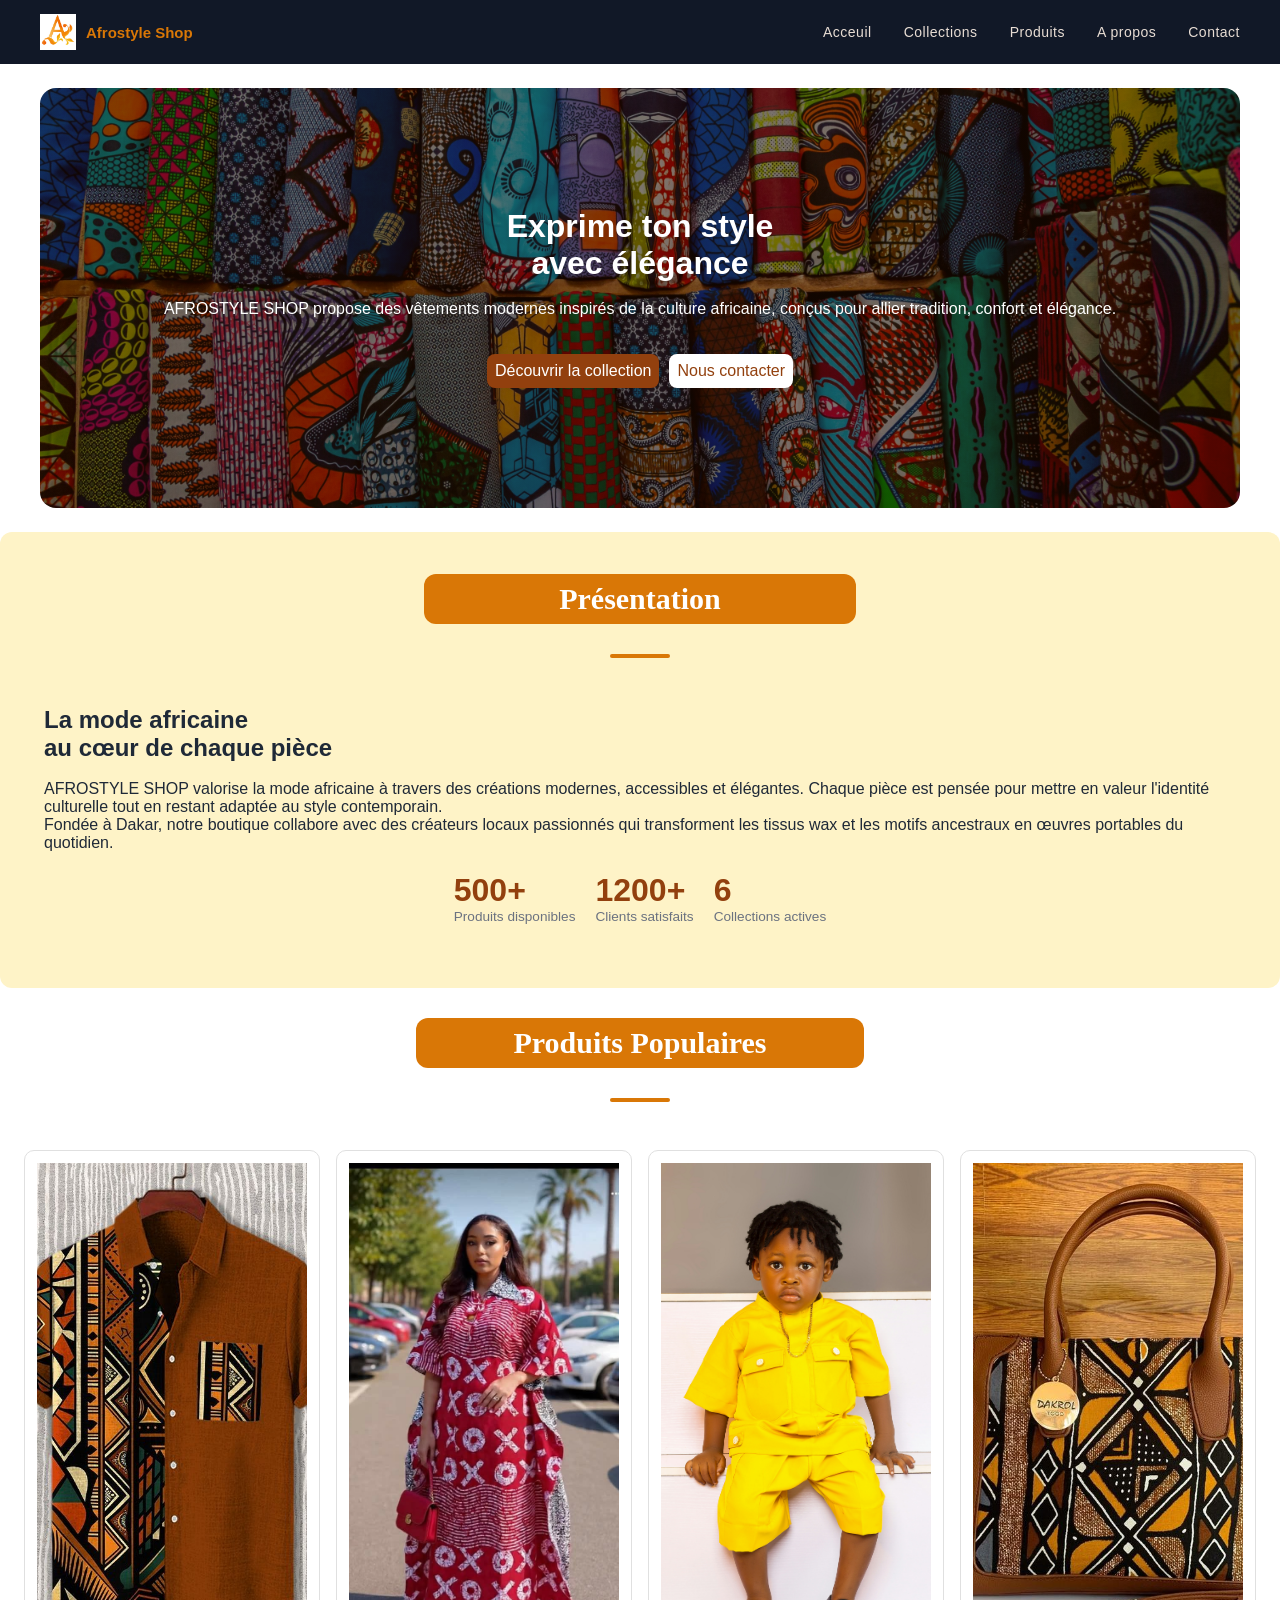
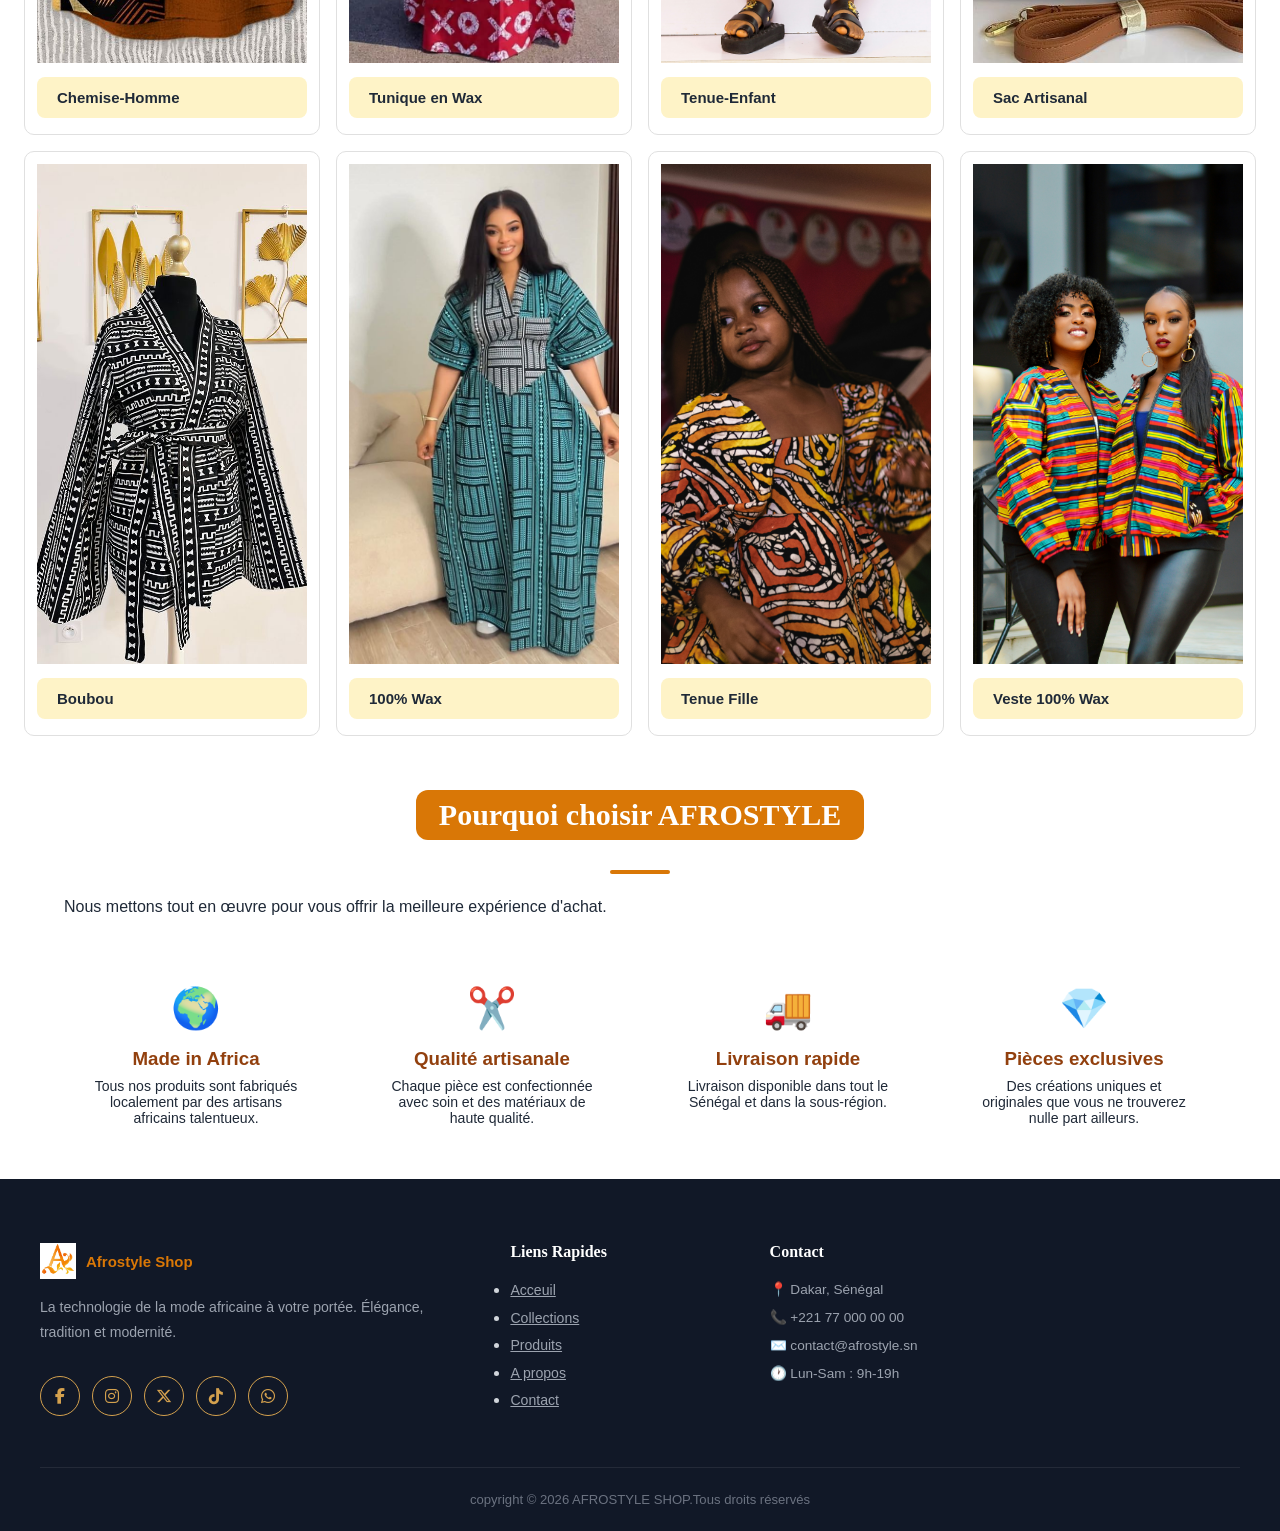
==== index.html @ d8a2c643 "first commit" ====
<!DOCTYPE html>
<html lang="en">

<head>
    <meta charset="UTF-8">
    <meta name="viewport" content="width=device-width, initial-scale=1.0">
    <title>Acceuil</title>
    <link rel="stylesheet" href="style.css">
    <link rel="stylesheet" href="https://cdnjs.cloudflare.com/ajax/libs/font-awesome/6.5.0/css/all.min.css" />
</head>

<body>
    <!-- navigation -->
    <nav>
        <div class="nav-logo">
            <div class="logo-box"><img src="images/logo.png" alt=""></div>
            <div class="logo-text">
                <h2>Afrostyle Shop

                </h2>
            </div>
        </div>

        <ul>
            <li><a href="#">Acceuil</a></li>
            <li><a href="collections.html">Collections</a></li>
            <li><a href="produits.html"> Produits</a></li>
            <li><a href="about.html">A propos</a></li>
            <li><a href="contact.html">Contact</a></li>
        </ul>
    </nav>
    <!-- hero -->
    <div class="hero">
        <h1>Exprime ton style <br><span>avec élégance</span> </h1> <br>
        <p>AFROSTYLE SHOP propose des vêtements modernes inspirés de la culture africaine, conçus pour allier tradition,
            confort et élégance.</p> <br><br>

        <div class="hero-btns">
            <a href="collections.html" class="btn-primary">Découvrir la collection</a>
            <a href="contact.html" class="btn-secondary">Nous contacter</a>
        </div>

    </div>

    <!-- Présentation de la boutique -->
    <section class="section about-intro">
        <h2 class="titre">Présentation</h2>
        <div class="divider"></div>

        <div class="presentation">
            <h2 style="margin-top:0.75rem;">La mode africaine<br />au cœur de chaque pièce</h2>
            <br>
            <p>
                AFROSTYLE SHOP valorise la mode africaine à travers des créations modernes,
                accessibles et élégantes. Chaque pièce est pensée pour mettre en valeur
                l'identité culturelle tout en restant adaptée au style contemporain.
            </p>
            <p>
                Fondée à Dakar, notre boutique collabore avec des créateurs locaux passionnés
                qui transforment les tissus wax et les motifs ancestraux en œuvres portables du quotidien.
            </p>

            <!-- Statistiques -->
            <div class="about-stats">
                <div class="stat">
                    <h3>500+</h3>
                    <p>Produits disponibles</p>
                </div>
                <div class="stat">
                    <h3>1200+</h3>
                    <p>Clients satisfaits</p>
                </div>
                <div class="stat">
                    <h3>6</h3>
                    <p>Collections actives</p>
                </div>
            </div>



        </div>


    </section>
    <!-- Produits Populaires -->
    <section>
        <h2 class="titre">Produits Populaires</h2>
        <div class="divider"></div>

        <div class="produit">
            <div class="bloc">
                <img src="images/chemise homme 222.jpg" alt="">
                <h3>Chemise-Homme</h3>
            </div>
            <div class="bloc">
                <img src="images/robe-rouge.jpg" alt="">
                <h3>Tunique en Wax</h3>

            </div>
            <div class="bloc">
                <img src="images/EnfantBB.jpg" alt="">
                <h3>Tenue-Enfant</h3>

            </div>
            <div class="bloc">
                <img src="images/Bag.jpg" alt="">
                <h3>Sac Artisanal</h3>

            </div>
            <div class="bloc">
                <img src="images/boubou2.jpg" alt="">
                <h3>Boubou</h3>

            </div>

            <div class="bloc">
                <img src="images/téléchargement (1).jpg" alt="">
                <h3>100% Wax</h3>

            </div>
            <div class="bloc">
                <img src="images/enfany-fille.jpg" alt="">
                <h3>Tenue Fille</h3>

            </div>
            <div class="bloc">
                <img src="images/veste-femmes.jpg" alt="">
                <h3>Veste 100% Wax</h3>
            </div>
        </div>
    </section>
    <!-- Avantages de la Boutique -->
    <section>
        <h2 class="titre">Pourquoi choisir AFROSTYLE</h2>
        <div class="container">
            <div class="divider"></div>
            <p class="section-subtitle">Nous mettons tout en œuvre pour vous offrir la meilleure expérience d'achat.
            </p><br><br>

            <div class="avantages-grid">
                <div class="avantage-card">
                    <div class="avantage-icon">🌍</div>
                    <h3>Made in Africa</h3>
                    <p>Tous nos produits sont fabriqués localement par des artisans africains talentueux.</p>
                </div>
                <div class="avantage-card">
                    <div class="avantage-icon">✂️</div>
                    <h3>Qualité artisanale</h3>
                    <p>Chaque pièce est confectionnée avec soin et des matériaux de haute qualité.</p>
                </div>
                <div class="avantage-card">
                    <div class="avantage-icon">🚚</div>
                    <h3>Livraison rapide</h3>
                    <p>Livraison disponible dans tout le Sénégal et dans la sous-région.</p>
                </div>
                <div class="avantage-card">
                    <div class="avantage-icon">💎</div>
                    <h3>Pièces exclusives</h3>
                    <p>Des créations uniques et originales que vous ne trouverez nulle part ailleurs.</p>
                </div>
            </div>
        </div>
    </section>

    <!-- Footer -->
    <footer>
        <div class="footer-grid">
            <!-- marque -->
            <div class="footer-brand">
                <div class="nav-logo">
                    <div class="logo-box"><img src="images/logo.png" alt=""></div>
                    <div class="logo-text">
                        <h2>Afrostyle Shop</h2>
                    </div>
                </div>
                <p>La technologie de la mode africaine à votre portée. Élégance, tradition et modernité.</p>
                <div class="social-medias">
                    <a href="https://facebook.com/tonprofil" target="_blank" class="social-icon">
                        <i class="fab fa-facebook-f"></i>
                    </a>

                    <a href="https://instagram.com/tonprofil" target="_blank" class="social-icon">
                        <i class="fab fa-instagram"></i>
                    </a>
                    <a href="https://twitter.com/tonprofil" target="_blank" class="social-icon">
                        <i class="fab fa-x-twitter"></i>
                    </a>

                    <a href="https://tiktok.com/@tonprofil" target="_blank" class="social-icon">
                        <i class="fab fa-tiktok"></i>
                    </a>

                    <a href="https://wa.me/221XXXXXXXX" target="_blank" class="social-icon">
                        <i class="fab fa-whatsapp"></i>
                    </a>
                </div>
            </div>
            <!-- liens rapides -->
            <div class="footer-col">
                <h4>Liens Rapides</h4>
                <ul>
                    <li><a href="#">Acceuil</a></li>
                    <li><a href="collections.html">Collections</a></li>
                    <li><a href="produits.html"> Produits</a></li>
                    <li><a href="about.html">A propos</a></li>
                    <li><a href="contact.html">Contact</a></li>
                </ul>
            </div>
            
            <!-- Contact -->
            <div class="footer-col">
                <h4>Contact</h4>
                <div class="footer-contact-item">📍 Dakar, Sénégal</div>
                <div class="footer-contact-item">📞 +221 77 000 00 00</div>
                <div class="footer-contact-item">✉️ contact@afrostyle.sn</div>
                <div class="footer-contact-item">🕐 Lun-Sam : 9h-19h</div>
            </div>

        </div>
        <div class="footer-bottom">
            <p>copyright &copy; 2026 AFROSTYLE SHOP.Tous droits réservés</p>
        </div>
    </footer>

</body>

</html>
---- style.css ----
* {
  margin: 0;
  padding: 0;
  box-sizing: border-box;
}

body {
  font-family: Poppins, Arial, sans-serif;
  background: #ffff;
  color: #1F2937;
}

/* nav */
nav {
  background: #111827;
  display: flex;
  align-items: center;
  justify-content: space-between;
  padding: 14px 40px;
  position: sticky;
  top: 0;
  z-index: 100;
}

.nav-logo {
  display: flex;
  align-items: center;
  gap: 10px;

}

.logo-box {
  width: 36px;
  height: 36px;

  border-radius: 8px;
  display: flex;
  align-items: center;
  justify-content: center;
  color: white;

}

.logo-box img {
  object-fit: cover;
  width: 36px;
  height: 36px;
}

.logo-text h2 {
  font-size: 15px;
  font-weight: 700px;
  color: #D97706;
}



nav ul {
  list-style: none;
  display: flex;
  gap: 32px;
}

nav ul li a {
  color: #e8ddd4;
  text-decoration: none;
  font-size: 14px;
  letter-spacing: 0.5px;
  transition: color 0.2s;
}

nav ul li a:hover {
  color: #D97706;
  text-decoration: underline;
  cursor: pointer;
}

/* hero */


.hero {
  margin: 24px 40px;
  border-radius: 16px;
  overflow: hidden;
  position: relative;
  height: 420px;
  background: linear-gradient(rgba(30, 10, 0, 0.55), rgba(30, 10, 0, 0.55)),
    url(images/Cote\ d\'IVOIRE.jpg) center/cover;
  display: flex;
  flex-direction: column;
  align-items: center;
  justify-content: center;
  text-align: center;
  color: white;
}




.hero-btns {
  display: flex;
  gap: 10px;
  justify-content: center;
  flex-wrap: wrap;
}

.btn-primary {

  background: #92400E;
  border-radius: 8px;
  padding: 8px;
  text-decoration: none;
  color: #FFF;

}

.btn-primary:hover {
  background: #fff;
  color: #92400E;

}

.btn-secondary {
  border-color: #92400E;
  background: #ffff;
  border-radius: 8px;
  padding: 8px;
  text-decoration: none;
  color: #92400E;


}

.btn-secondary:hover {
  background: #92400E;
  color: #ffff
}


.titre {
  font-family: Playfair Display, Georgia, serif;
  font-size: 30px;
  text-align: center;
  margin-bottom: 40px;
  color: #fff;
  border: solid 1px color #D97706;
  background: #D97706;
  width: 35%;
  margin: 0 auto;
  border-radius: 12px;
  margin-bottom: 30px;
  margin-top: 30px;
  padding: 8px 20px;
}

.divider {
  width: 60px;
  height: 4px;
  background: #D97706;
  border-radius: 4px;
  margin: 0.75rem auto 1.5rem;
}

/* presentation */

.presentation {
  padding: 12px 20px;

}

.about-intro {
  background: #FEF3C7;
  border-radius: 12px;
  margin: 0 auto;
  padding: 12px 24px;

}

.about-intro-text h2 {
  color: #111827;
  margin-bottom: 1rem;
}

.about-intro-text p {
  margin-bottom: 1.5rem;
  line-height: 1.8;
}

.about-stats {
  display: flex;
  gap: 20px;
  margin: 20px 0;
  justify-content: center;
}

.about-intro-grid {
  display: grid;
  grid-template-columns: 1fr 1fr;
  gap: 4rem;
  align-items: center;
}

.about-intro-image {
  width: 100%;
  height: 50%;
  border-radius: 8px;
  overflow: hidden;

}

.image-placeholder {
  width: 200%;
  height: 50%;

}

.stat h3 {
  font-size: 2rem;
  color: #92400E;
}

.stat p {
  font-size: 0.85rem;
  color: #6B7280;
  margin-bottom: 20px;
}

/* produits-populaires */
.produit {
  display: grid;
  grid-template-columns: repeat(4, 1fr);
  gap: 16px;
  padding: 24px;
}

.bloc {
  background-color: white;
  border: 1px solid #e0e0e0;
  border-radius: 10px;
  padding: 12px;
  overflow: hidden;
}

.bloc img {
  width: 100%;
  height: 500px;
  object-fit: cover;
  border: radius 6px;


}

.bloc h3 {
  font-size: 15px;
  margin: 10px 0 4px;
  background-color: #FEF3C7;
  padding: 12px 20px;
  border-radius:8px ;
}

.bloc p {
  padding: 0 16px;
  flex-grow: 1;
}

.container {
  max-width: 1200px;
  margin: 0 auto;
  padding: 0 1.5rem;
  margin-bottom: 20px;
}

.avantages {
  background: #111827;
  color: #fff;
}

.avantages .section-subtitle {
  color: #D1D5DB;
}

.avantages-grid {
  display: grid;
  grid-template-columns: repeat(auto-fill, minmax(220px, 1fr));
  gap: 2rem;

}

.avantage-card {
  text-align: center;
  padding: 2rem 1.5rem;
  border-radius: 12px;
  background: rgba(255, 255, 255, 0.05);
  border: 1px solid rgba(255, 255, 255, 0.08);
  transition: 0.3s ease;
}

.avantage-card:hover {
  background: rgba(146, 64, 14, 0.2);
  border-color: #92400E;
}

.avantage-icon {
  font-size: 2.5rem;
  margin-bottom: 1rem;
}

.avantage-card h3 {
  color:#92400E;
  margin-bottom: 0.5rem;
}

.avantage-card p {
  color:  #1F2937;
  font-size: 0.88rem;
}

/* FOOTER */
footer {
  background: #111827;
  color: #D1D5DB;
  padding: 4rem 1.5rem 1.5rem;
}

.footer-grid {
  display: grid;
  grid-template-columns: 2fr 1fr 1fr 1fr;
  gap: 3rem;
  max-width: 1200px;
  margin: 0 auto 3rem;
}

.footer-brand p {
  font-size: 0.88rem;
  line-height: 1.8;
  color: #9CA3AF;
  margin: 1rem 0;
}

.footer-col h4 {
  font-family: 'Playfair Display', serif;
  color: #fff;
  font-size: 1rem;
  margin-bottom: 1.25rem;
}

.footer-col ul li {
  margin-bottom: 0.6rem;
}

.footer-col ul li a {
  color: #9CA3AF;
  font-size: 0.88rem;
  transition: 0.3s ease;
}

.footer-col ul li a:hover {
  color: #D97706;
}

.footer-contact-item {
  display: flex;
  gap: 0.6rem;
  align-items: flex-start;
  margin-bottom: 0.75rem;
  font-size: 0.85rem;
  color: #9CA3AF;
}

.footer-bottom {
  border-top: 1px solid rgba(255, 255, 255, 0.08);
  padding-top: 1.5rem;
  text-align: center;
  font-size: 0.82rem;
  color: #6B7280;
  max-width: 1200px;
  margin: 0 auto;
}

/* SOCIAL MEDIAS */
/* CONTENEUR */
.social-medias {
  display: flex;
  gap: 12px;
  margin-top: 30px;
}

/* CHAQUE ICÔNE */
.social-icon {
  width: 40px;
  height: 40px;
  border-radius: 50%;

  background-color: transparent;
  border: 1px solid #d4a14e;
  color: #d4a14e;
  display: flex;
  align-items: center;
  justify-content: center;
  font-size: 1rem;
  text-decoration: none;
  transition: all 0.3s ease;
}

.social-icon:hover {
  background-color: #d4a14e;
  color: #1c1009;
  transform: translateY(-3px);

}


.social-icon.facebook:hover {
  background-color: #1877F2;
  border-color: #1877F2;
  color: white;
}

.social-icon.instagram:hover {
  background-color: #E1306C;
  border-color: #E1306C;
  color: white;
}

.social-icon.tiktok:hover {
  background-color: #000000;
  border-color: #000000;
  color: white;
}

.social-icon.whatsapp:hover {
  background-color: #25D366;
  border-color: #25D366;
  color: white;
}

/* page collections */

.page-hero {
  margin: 24px 40px;
  border-radius: 16px;
  overflow: hidden;
  position: relative;
  height: 500px;
  background: linear-gradient(135deg, #111827 0%, #1E3A5F 50%, #2D1B0E 100%);
  display: flex;
  flex-direction: column;
  align-items: center;
  justify-content: center;
  text-align: center;
  color: white;
}

.page-hero h1 {
  color: #fff;
  margin-bottom: 1.25rem;
}


.page-hero p {
  color: #D1D5DB;
  font-size: 1.1rem;
  margin-bottom: 2.5rem;
  max-width: 560px;
  margin-left: auto;
  margin-right: auto;
}

.btn-third {
  display: inline-block;
  margin: 16px auto;
  padding: 10px 24px;
  border-color: #065F46;
  background:#065F46;
  border-radius: 8px;
  text-align: center;
  text-decoration: none;
  float: right;
  color: #FFF;
}

.btn-third:hover {
  background: transparent;
  color: #065F46;
}

.price {
  font-size: 1.15rem;
  font-weight: 700;
  color: #D97706;
  font-family: 'Playfair Display', serif;
}

.prix-btn {
  display: flex;
  align-items: center;
  justify-content: space-between;
  margin-top: auto;
}

.valeurs-grid {
  display: grid;
  grid-template-columns: repeat(auto-fill, minmax(240px, 1fr));
  gap: 2rem;
}

.valeur-card {
  background: #FEF3C7;
  border-radius: 12px;
  padding: 2rem;
  border-left: 4px solid #92400E;
  transition: 0.3s ease;
}

.valeur-card:hover {
  border-left-color: #D97706;
  /* transform: translateX(4px); */
}

.valeur-icon {
  font-size: 2rem;
  margin-bottom: 1rem;
}

.valeur-card h3 {
  color: #111827;
  margin-bottom: 0.5rem;
}

.valeur-card p {
  font-size: 0.88rem;
  line-height: 1.7;
}

.parcours {
  max-width: 700px;
  margin: 0 auto;
  position: relative;
  padding: 15px 24px;


}


.parcours-item {
  display: flex;
  gap: 2rem;
  margin-bottom: 2.5rem;
  position: relative;
}

.parcours-dot {
  width: 50px;
  height: 50px;
  border-radius: 50%;
  background: #92400E;
  color: #fff;
  display: flex;
  align-items: center;
  justify-content: center;
  font-weight: 700;
  font-size: 0.8rem;
  flex-shrink: 0;
  position: relative;
  z-index: 1;
}

.parcours-content {
  padding-top: 0.5rem;
}

.parcours-content h3 {
  color: #111827;
  margin-bottom: 0.3rem;
}

.parcours-content p {
  font-size: 0.88rem;
  line-height: 1.7;
}

/* formulaire */
form {
  background: #FEF3C7;
  padding: 10px 24px;
  border-radius: 8px;

}

.form-row {
  display: grid;
  grid-template-columns: 1fr 1fr;
  gap: 10px;
}

.form-card {
  background: #FFFFFF;
  border-radius: 12px;
  padding: 2.5rem;
  box-shadow: 0 4px 24px rgba(0, 0, 0, 0.10);
}

.form-card h3 {
  color: #111827;
  margin-bottom: 1.75rem;
  padding-bottom: 1rem;
  border-bottom: 2px solid #FEF3C7;
}

.form-group {
  margin-bottom: 1.25rem;
}

.form-group label {
  display: block;
  font-size: 0.88rem;
  font-weight: 600;
  color: #111827;
  margin-bottom: 0.4rem;
}


.form-group input,
.form-group select,
.form-group textarea {
  width: 100%;
  padding: 0.75rem 1rem;
  border: 1.5px solid #E5E7EB;
  border-radius: 8px;
  font-family: 'Poppins', sans-serif;
  font-size: 0.9rem;
  color: #1F2937;
  background: #FAFAFA;
  transition: 0.3s ease;
  outline: none;
}

.form-group input:focus,
.form-group select:focus,
.form-group textarea:focus {
  border-color: #92400E;
  background: #fff;
  box-shadow: 0 0 0 3px rgba(146, 64, 14, 0.1);
}

.form-group textarea {
  resize: vertical;
  min-height: 110px;
}
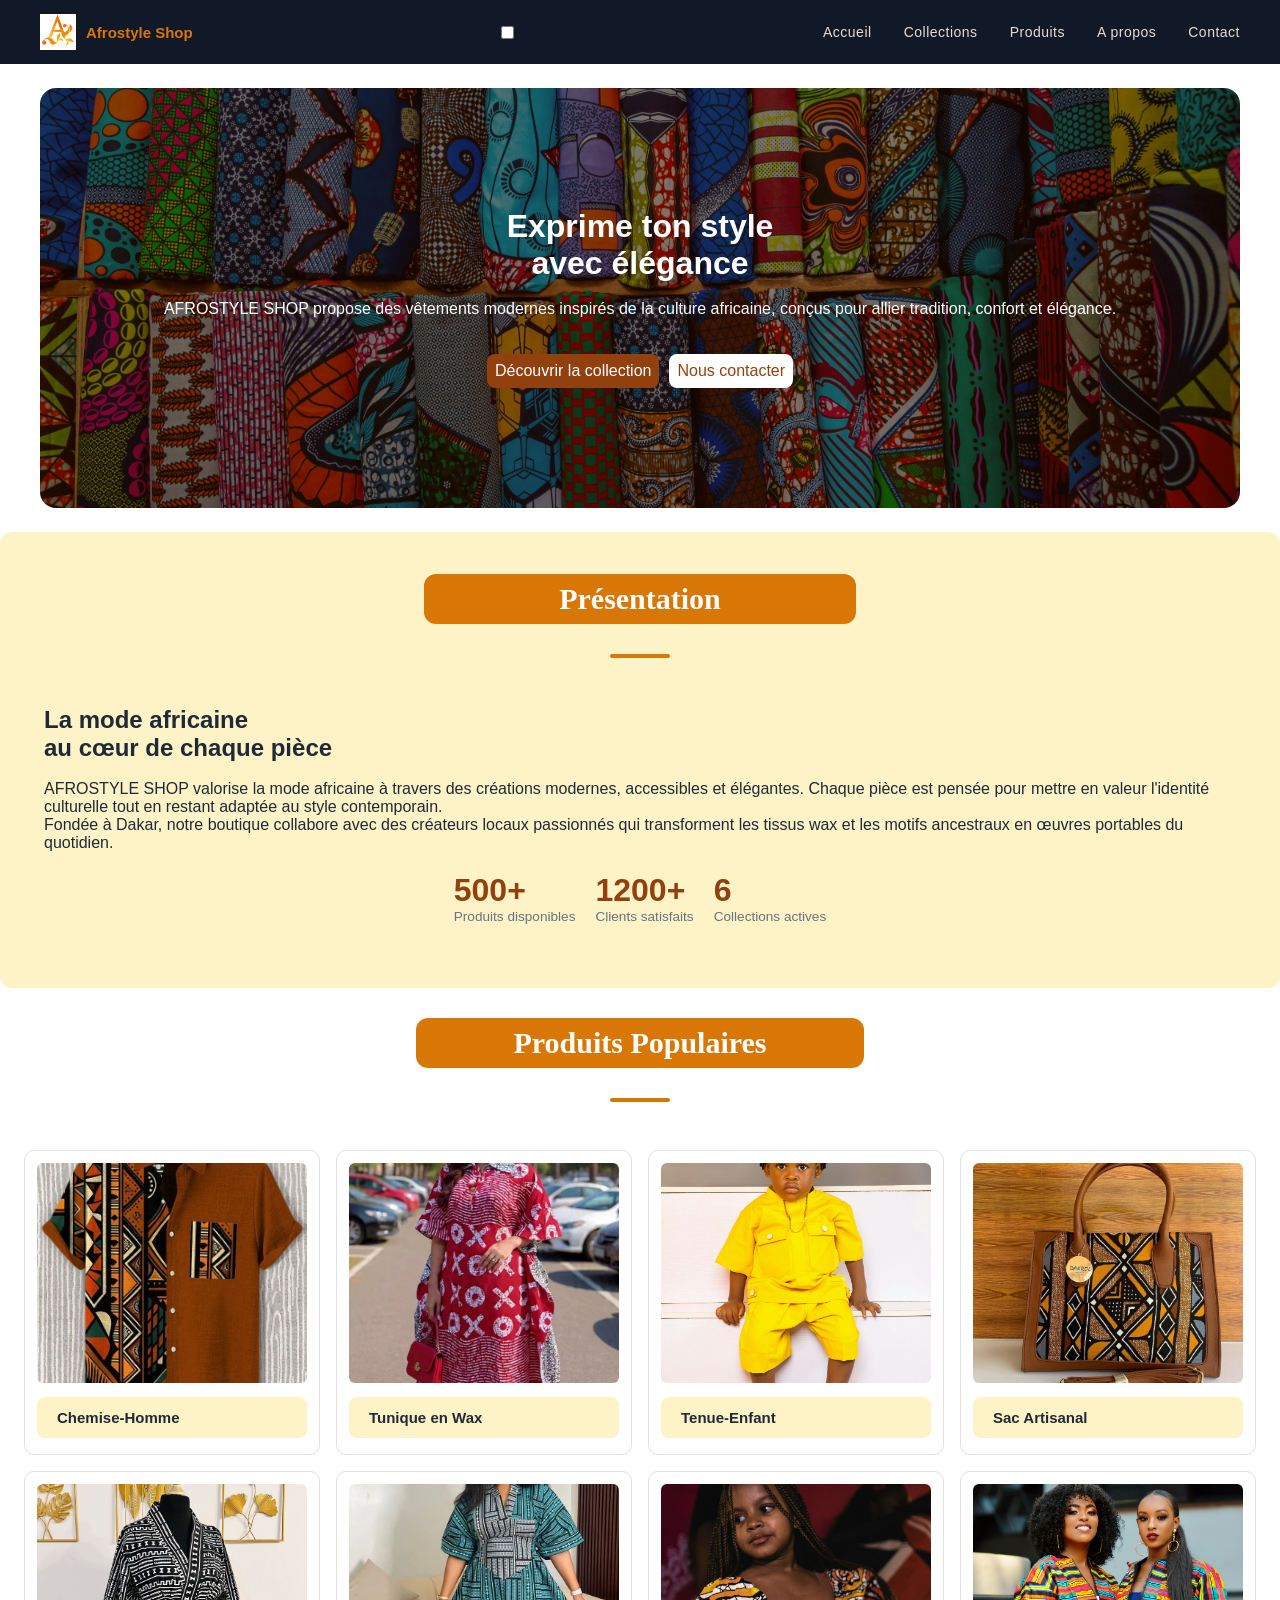
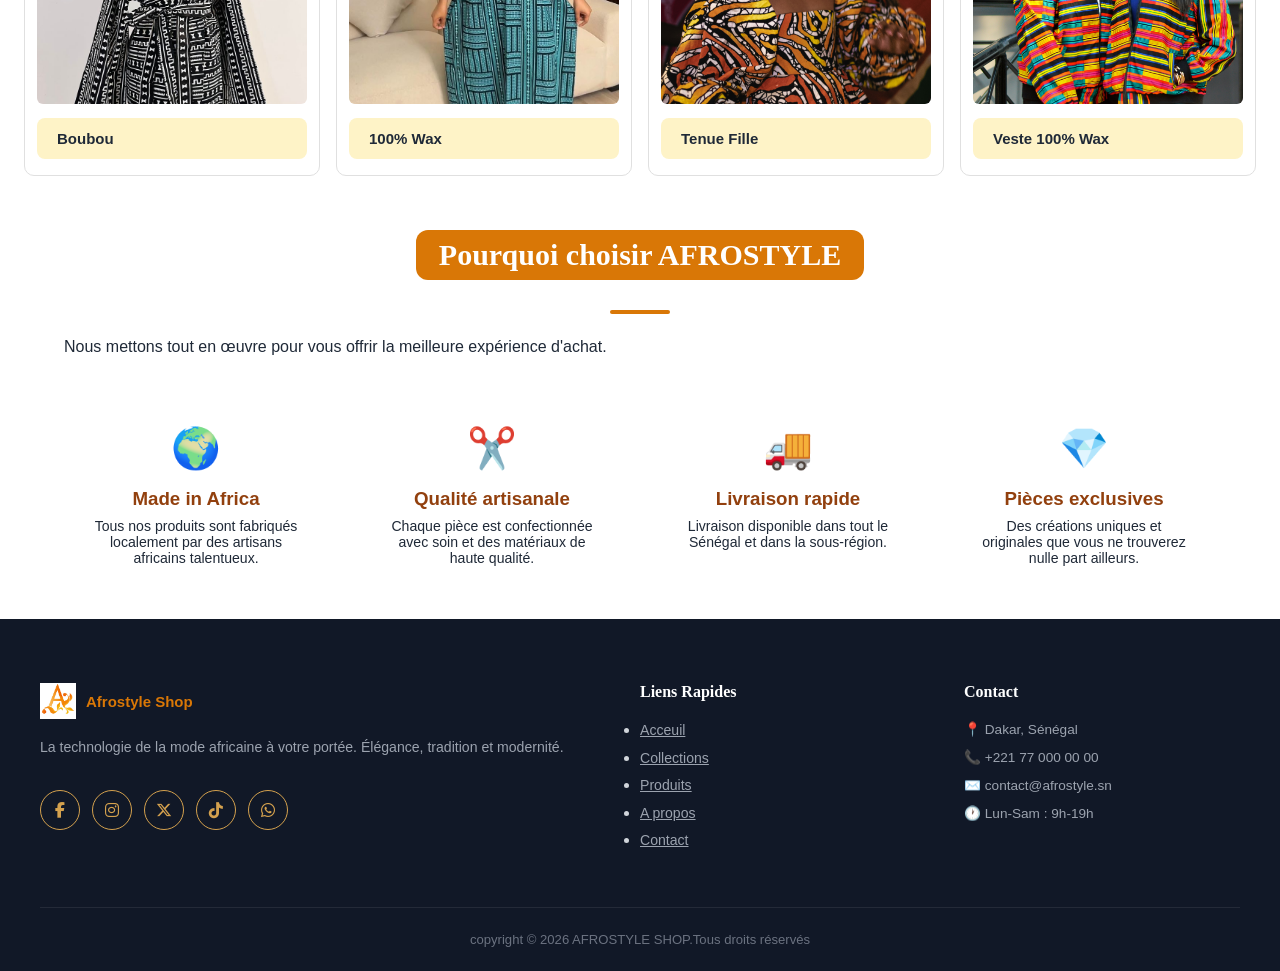
==== commit 122df19c: "j'ai fait des modifications et j'ai appliqué la responsive" ====
--- a/index.html
+++ b/index.html
@@ -15,16 +15,21 @@
         <div class="nav-logo">
             <div class="logo-box"><img src="images/logo.png" alt=""></div>
             <div class="logo-text">
-                <h2>Afrostyle Shop
-
-                </h2>
-            </div>
-        </div>
+                <h2>Afrostyle Shop</h2>
+            </div>
+        </div>
+
+        <input type="checkbox" id="hamburger-toggle">
+        <label for="hamburger-toggle" class="hamburger">
+            <span></span>
+            <span></span>
+            <span></span>
+        </label>
 
         <ul>
-            <li><a href="#">Acceuil</a></li>
+            <li><a href="#">Accueil</a></li>
             <li><a href="collections.html">Collections</a></li>
-            <li><a href="produits.html"> Produits</a></li>
+            <li><a href="produits.html">Produits</a></li>
             <li><a href="about.html">A propos</a></li>
             <li><a href="contact.html">Contact</a></li>
         </ul>
@@ -206,7 +211,7 @@
                     <li><a href="contact.html">Contact</a></li>
                 </ul>
             </div>
-            
+
             <!-- Contact -->
             <div class="footer-col">
                 <h4>Contact</h4>
--- a/style.css
+++ b/style.css
@@ -8,6 +8,7 @@
   font-family: Poppins, Arial, sans-serif;
   background: #ffff;
   color: #1F2937;
+  overflow-x: hidden;
 }
 
 /* nav */
@@ -73,6 +74,25 @@
   color: #D97706;
   text-decoration: underline;
   cursor: pointer;
+}
+
+.hamburger {
+  display: none;
+  flex-direction: column;
+  gap: 5px;
+  background: transparent;
+  border: none;
+  cursor: pointer;
+  padding: 4px;
+}
+
+.hamburger span {
+  display: block;
+  width: 25px;
+  height: 3px;
+  background: #D97706;
+  border-radius: 3px;
+  transition: all 0.3s ease;
 }
 
 /* hero */
@@ -138,7 +158,7 @@
 
 
 .titre {
-  font-family: Playfair Display, Georgia, serif;
+  font-family: 'Playfair Display', Georgia, serif;
   font-size: 30px;
   text-align: center;
   margin-bottom: 40px;
@@ -146,10 +166,9 @@
   border: solid 1px color #D97706;
   background: #D97706;
   width: 35%;
-  margin: 0 auto;
+  margin: 30px auto;
   border-radius: 12px;
-  margin-bottom: 30px;
-  margin-top: 30px;
+
   padding: 8px 20px;
 }
 
@@ -226,6 +245,7 @@
 }
 
 /* produits-populaires */
+
 .produit {
   display: grid;
   grid-template-columns: repeat(4, 1fr);
@@ -243,9 +263,9 @@
 
 .bloc img {
   width: 100%;
-  height: 500px;
+  height: 220px;
   object-fit: cover;
-  border: radius 6px;
+  border-radius: 6px;
 
 
 }
@@ -255,12 +275,26 @@
   margin: 10px 0 4px;
   background-color: #FEF3C7;
   padding: 12px 20px;
-  border-radius:8px ;
+  border-radius: 8px;
 }
 
 .bloc p {
   padding: 0 16px;
   flex-grow: 1;
+  padding: 8px 4px;
+  color: #555;
+}
+
+.categorie {
+  display: inline-block;
+  background: #FEF3C7;
+  color: #92400E;
+  font-size: 0.75rem;
+  font-weight: 600;
+  padding: 3px 10px;
+  border-radius: 20px;
+  margin: 8px 0 4px;
+  border: 1px solid #D97706;
 }
 
 .container {
@@ -306,12 +340,12 @@
 }
 
 .avantage-card h3 {
-  color:#92400E;
+  color: #92400E;
   margin-bottom: 0.5rem;
 }
 
 .avantage-card p {
-  color:  #1F2937;
+  color: #1F2937;
   font-size: 0.88rem;
 }
 
@@ -324,7 +358,7 @@
 
 .footer-grid {
   display: grid;
-  grid-template-columns: 2fr 1fr 1fr 1fr;
+  grid-template-columns: 2fr 1fr 1fr;
   gap: 3rem;
   max-width: 1200px;
   margin: 0 auto 3rem;
@@ -467,15 +501,15 @@
 }
 
 .btn-third {
-  display: inline-block;
-  margin: 16px auto;
+  width: fit-content;
+  display: block;
+  margin: 12px auto 0;
   padding: 10px 24px;
   border-color: #065F46;
-  background:#065F46;
+  background: #065F46;
   border-radius: 8px;
   text-align: center;
   text-decoration: none;
-  float: right;
   color: #FFF;
 }
 
@@ -496,6 +530,18 @@
   align-items: center;
   justify-content: space-between;
   margin-top: auto;
+}
+
+.badge {
+  display: inline-block;
+  background: #FEF3C7;
+  color: #92400E;
+  font-size: 0.8rem;
+  font-weight: 600;
+  padding: 4px 14px;
+  border-radius: 20px;
+  letter-spacing: 0.5px;
+  margin-bottom: 8px;
 }
 
 .valeurs-grid {
@@ -514,7 +560,7 @@
 
 .valeur-card:hover {
   border-left-color: #D97706;
-  /* transform: translateX(4px); */
+
 }
 
 .valeur-icon {
@@ -594,7 +640,8 @@
 }
 
 .form-card {
-  background: #FFFFFF;
+  max-width: 900px;
+  margin: 40px auto;
   border-radius: 12px;
   padding: 2.5rem;
   box-shadow: 0 4px 24px rgba(0, 0, 0, 0.10);
@@ -646,4 +693,284 @@
 .form-group textarea {
   resize: vertical;
   min-height: 110px;
+}
+
+.form-card button[type="submit"] {
+  width: auto;
+  min-width: 200px;
+  cursor: pointer;
+  border: none;
+  font-family: 'Poppins', sans-serif;
+}
+
+/* RESPONSIVE */
+
+/* TABLETTE */
+@media(max-width:1024px) {
+  nav {
+    padding: 14px 20px;
+  }
+
+  nav ul {
+    gap: 16px;
+  }
+
+  .produit {
+    grid-template-columns: repeat(2, 1fr);
+  }
+
+  .bloc img {
+    height: 400px;
+    width: 100%;
+    object-fit: cover;
+  }
+
+  .valeurs-grid {
+    grid-template-columns: repeat(2, 1fr);
+  }
+
+  .footer-grid {
+    grid-template-columns: 1fr 1fr 1fr;
+    gap: 1.5rem;
+  }
+
+  .titre {
+    width: 50%;
+  }
+
+  .hero {
+    margin: 16px 20px;
+    height: 360px;
+  }
+
+  .form-card {
+    margin: 30px 24px;
+    padding: 2rem;
+  }
+
+  .form-row {
+    grid-template-columns: 1fr 1fr;
+
+    gap: 12px;
+  }
+
+  .form-card button[type="submit"] {
+    width: 40%;
+  }
+}
+
+/* PORTABLE */
+@media(max-width:800px) {
+ #hamburger-toggle {
+    display: none;
+  }
+ .hamburger {
+    display: none;
+  }
+nav ul {
+    display: none;
+    flex-direction: column;
+    position: absolute;
+    top: 55px;
+    right: 0;
+    left: auto;
+    width: 200px;
+    height: auto;
+
+    padding: 12px 16px;
+    z-index: 9999;
+    box-sizing: border-box;
+    border-radius: 0 0 0 8px;
+    box-shadow: -4px 4px 16px rgba(0, 0, 0, 0.3);
+  }
+
+  nav ul li a {
+    color: #e8ddd4;
+    display: block;
+    padding: 12px 0;
+    font-size: 1rem;
+    border: solid 1px #92400E;
+    background: #92400E;
+    text-align: center;
+    border-radius: 12px;
+
+  }
+
+
+  .hamburger {
+    display: flex;
+    flex-direction: column;
+    gap: 5px;
+    cursor: pointer;
+  }
+
+  .hamburger span {
+    display: block;
+    width: 25px;
+    height: 3px;
+    background: #D97706;
+    border-radius: 3px;
+    transition: all 0.3s ease;
+  }
+
+
+  #hamburger-toggle:checked~ul {
+    display: flex;
+  }
+
+  .hero {
+    margin: 12px;
+    height: auto;
+    padding: 40px 16px;
+    border-radius: 12px;
+  }
+
+  .hero h1 {
+    font-size: 1.6rem;
+  }
+
+  .hero-btns {
+    flex-direction: column;
+    align-items: center;
+  }
+
+  .titre {
+    width: 80%;
+    font-size: 22px;
+  }
+
+  .about-intro-grid {
+    grid-template-columns: 1fr;
+    grid-template-rows: auto auto;
+    gap: 1.5rem;
+  }
+
+
+  .about-intro-text {
+    order: 1;
+    width: 100%;
+  }
+
+
+  .about-intro-image {
+    order: 2;
+    width: 100%;
+    height: 300px;
+  }
+
+  .about-intro-image img,
+  .image-placeholder img {
+    width: 100%;
+    height: 100%;
+    object-fit: cover;
+    border-radius: 8px;
+  }
+
+  .image-placeholder {
+    width: 100%;
+    height: 100%;
+  }
+
+
+  .about-stats {
+    flex-direction: column;
+    align-items: center;
+    gap: 12px;
+  }
+
+
+  .produit {
+    grid-template-columns: repeat(1, 1fr);
+    gap: 10px;
+    padding: 12px;
+  }
+
+  .bloc img {
+    height: 180px;
+    width: 100%;
+    object-fit: cover;
+  }
+
+
+
+  .avantages-grid {
+    grid-template-columns: 1fr;
+  }
+
+  .valeurs-grid {
+    grid-template-columns: repeat(1, 1fr);
+  }
+
+  .footer-grid {
+    grid-template-columns: 1fr;
+    gap: 2rem;
+  }
+
+  .footer-brand {
+    text-align: center;
+  }
+
+  .social-medias {
+    justify-content: center;
+  }
+
+  .footer-col {
+    text-align: center;
+
+
+  }
+
+  .footer-col ul {
+    list-style: none;
+    padding: 0;
+    margin: 0;
+  }
+
+  .footer-contact-item {
+    justify-content: center;
+  }
+
+  .footer-bottom {
+    font-size: 0.78rem;
+    padding-top: 1rem;
+  }
+
+  .page-hero {
+    margin: 12px;
+    height: auto;
+    padding: 40px 16px;
+  }
+
+
+
+  .form-card {
+    margin: 16px 12px;
+    padding: 1.25rem;
+    border-radius: 8px;
+  }
+
+  .form-row {
+    grid-template-columns: 1fr;
+    gap: 0;
+  }
+
+  .form-card h3 {
+    font-size: 1rem;
+    margin-bottom: 1.25rem;
+  }
+
+  .form-group input,
+  .form-group select,
+  .form-group textarea {
+    font-size: 0.85rem;
+    padding: 0.65rem 0.85rem;
+  }
+
+  .form-card button[type="submit"] {
+    width: 100%;
+    font-size: 0.9rem;
+    padding: 0.85rem;
+  }
+
+
 }
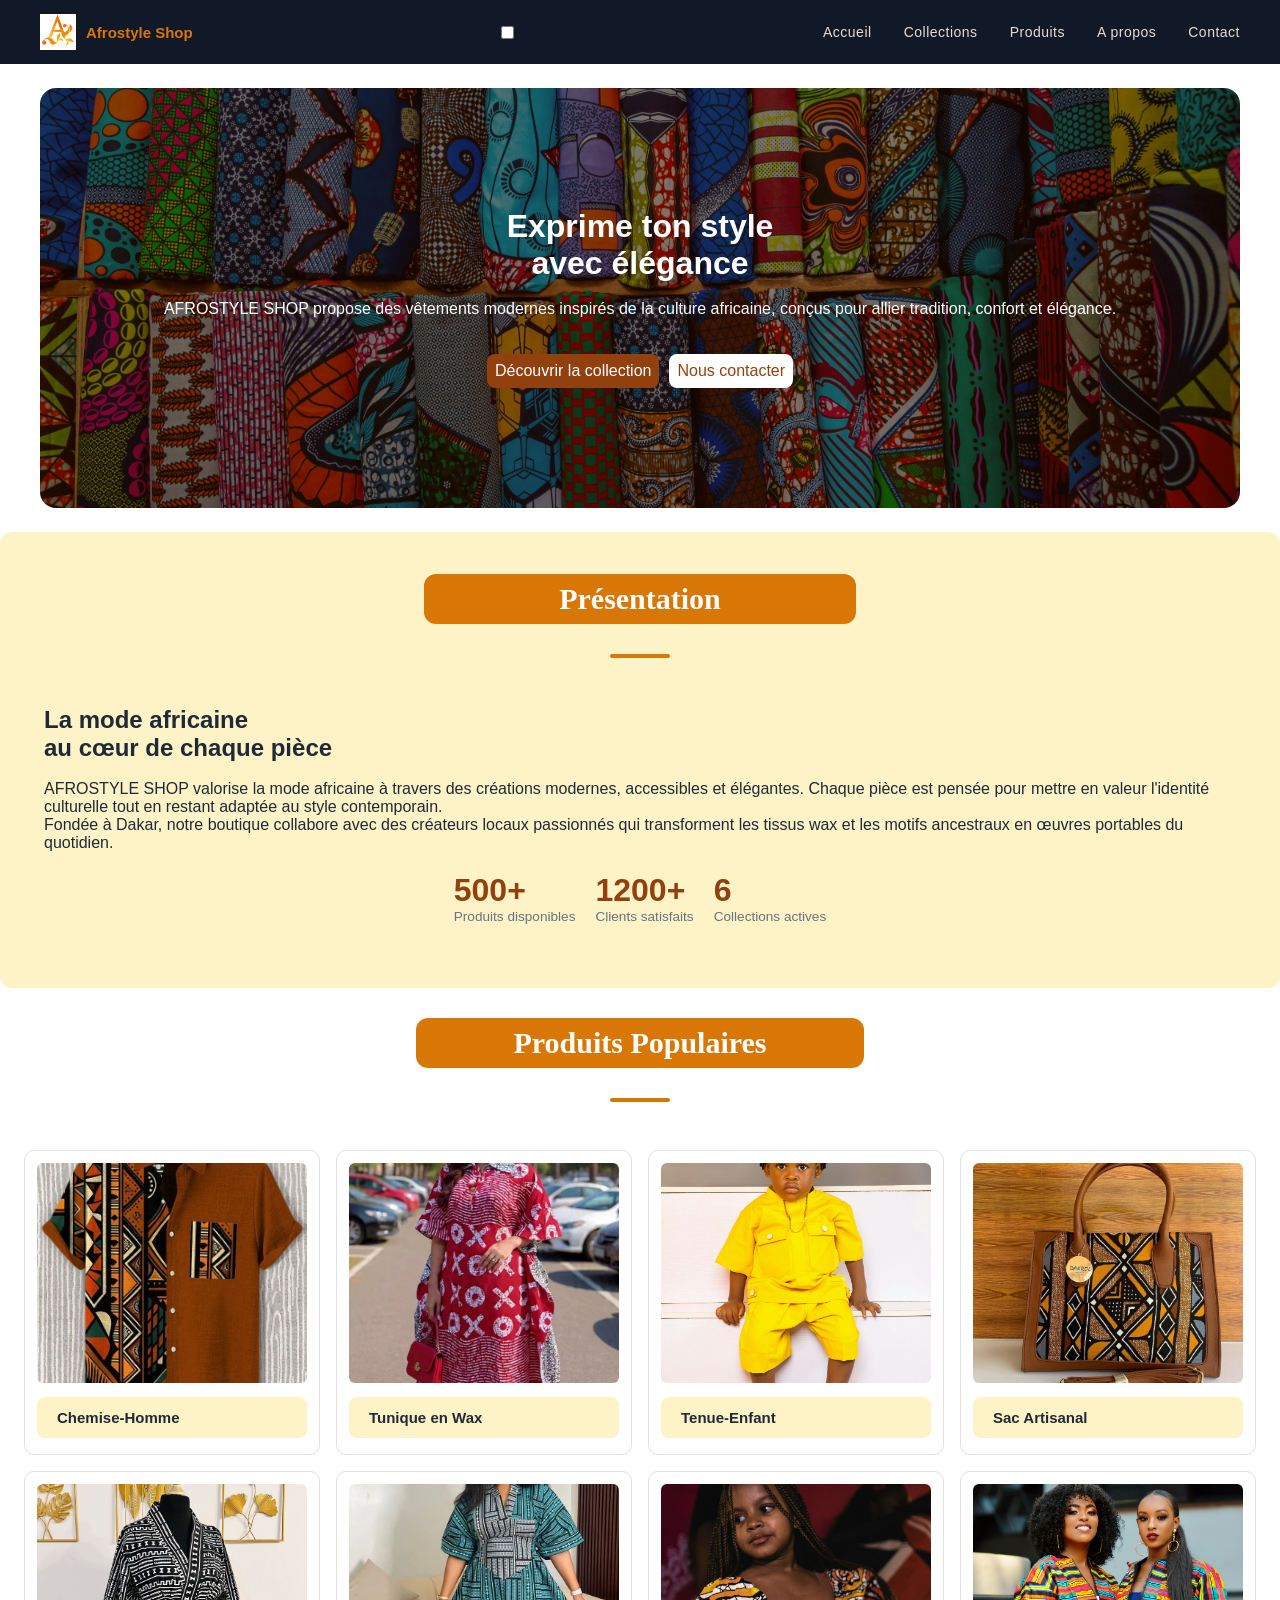
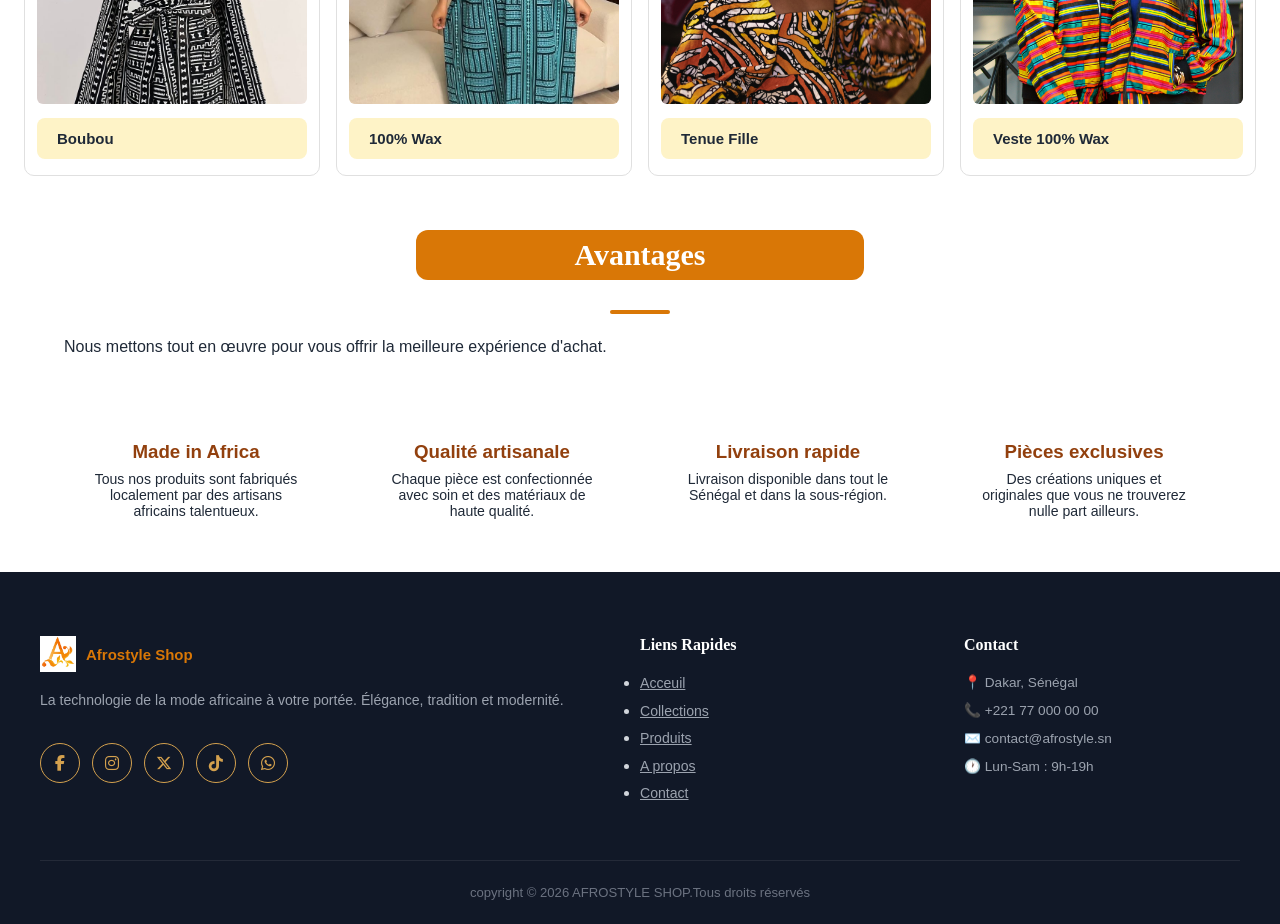
==== commit 82a345c6: "j'ai modifié sur html" ====
--- a/index.html
+++ b/index.html
@@ -136,7 +136,7 @@
     </section>
     <!-- Avantages de la Boutique -->
     <section>
-        <h2 class="titre">Pourquoi choisir AFROSTYLE</h2>
+        <h2 class="titre">Avantages</h2>
         <div class="container">
             <div class="divider"></div>
             <p class="section-subtitle">Nous mettons tout en œuvre pour vous offrir la meilleure expérience d'achat.
@@ -144,22 +144,22 @@
 
             <div class="avantages-grid">
                 <div class="avantage-card">
-                    <div class="avantage-icon">🌍</div>
+                    <div class="avantage-icon"></div>
                     <h3>Made in Africa</h3>
                     <p>Tous nos produits sont fabriqués localement par des artisans africains talentueux.</p>
                 </div>
                 <div class="avantage-card">
-                    <div class="avantage-icon">✂️</div>
+                    <div class="avantage-icon"></div>
                     <h3>Qualité artisanale</h3>
                     <p>Chaque pièce est confectionnée avec soin et des matériaux de haute qualité.</p>
                 </div>
                 <div class="avantage-card">
-                    <div class="avantage-icon">🚚</div>
+                    <div class="avantage-icon"></div>
                     <h3>Livraison rapide</h3>
                     <p>Livraison disponible dans tout le Sénégal et dans la sous-région.</p>
                 </div>
                 <div class="avantage-card">
-                    <div class="avantage-icon">💎</div>
+                    <div class="avantage-icon"></div>
                     <h3>Pièces exclusives</h3>
                     <p>Des créations uniques et originales que vous ne trouverez nulle part ailleurs.</p>
                 </div>
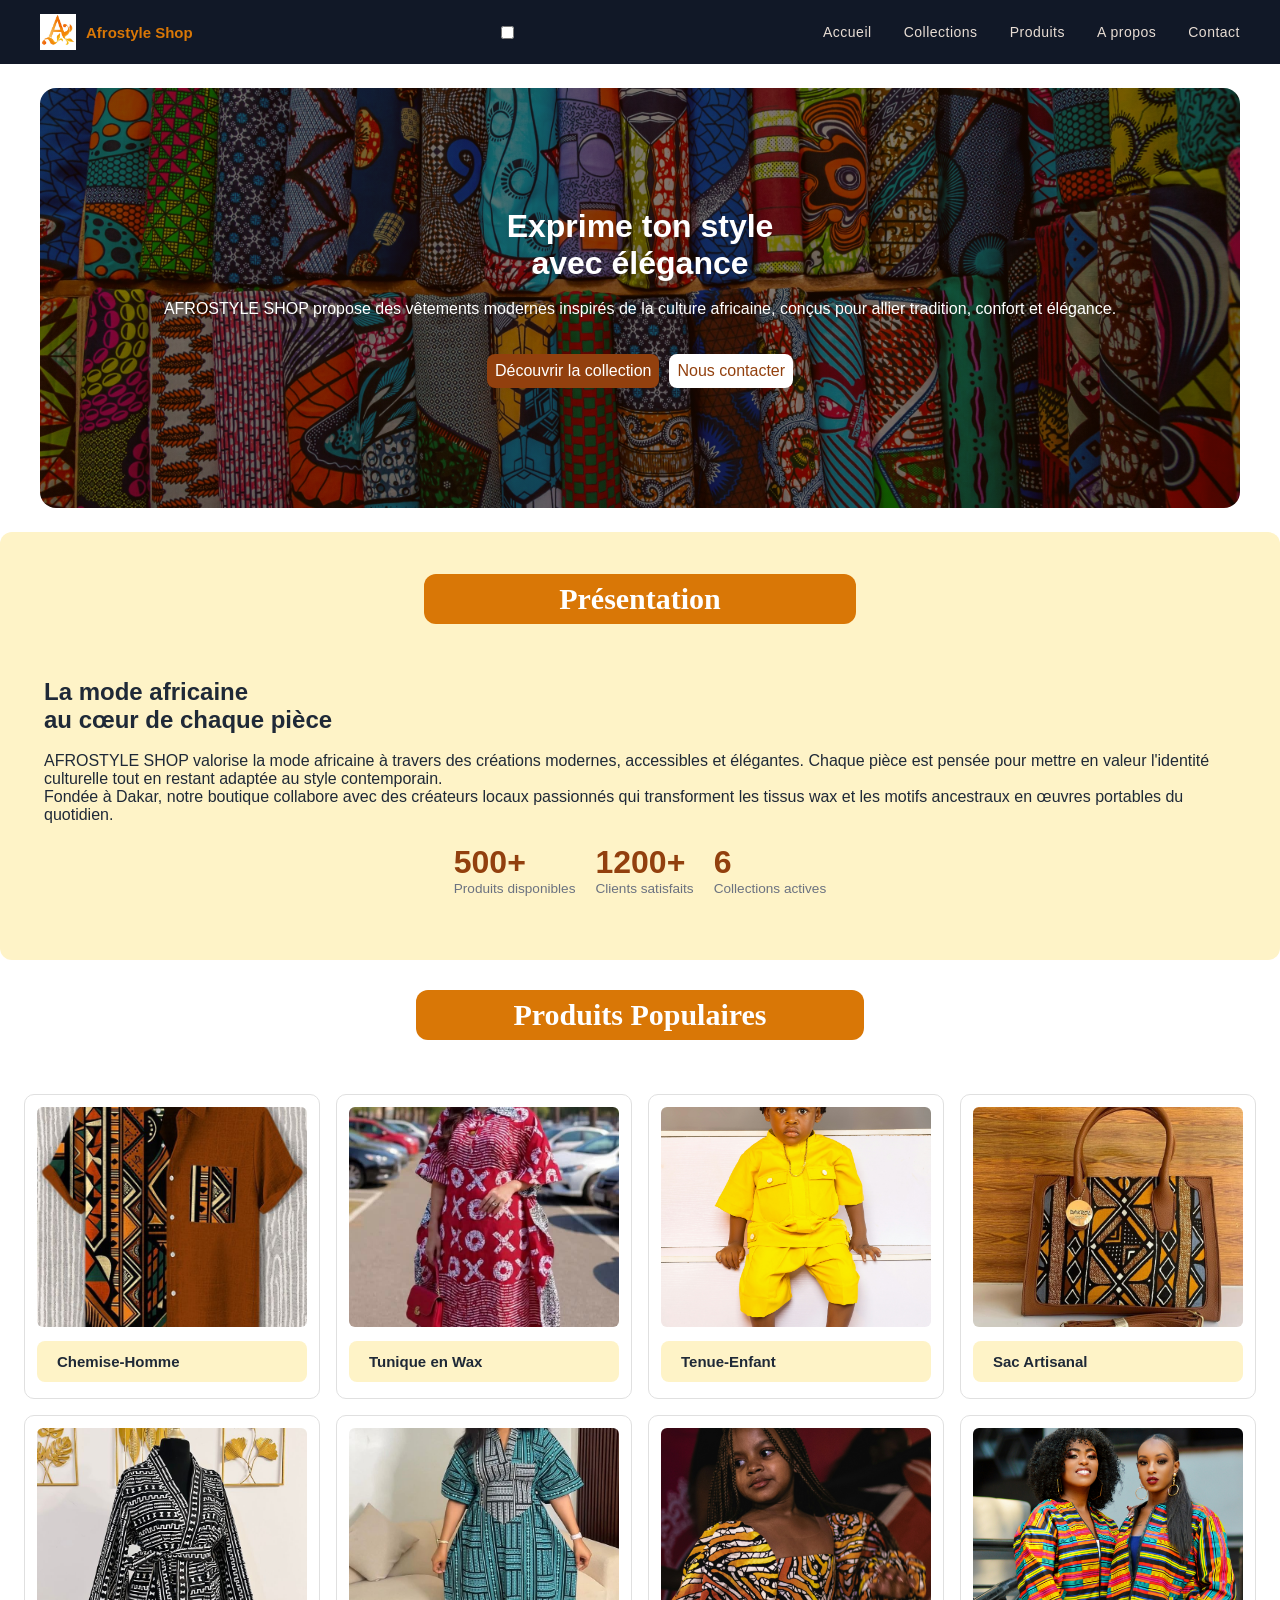
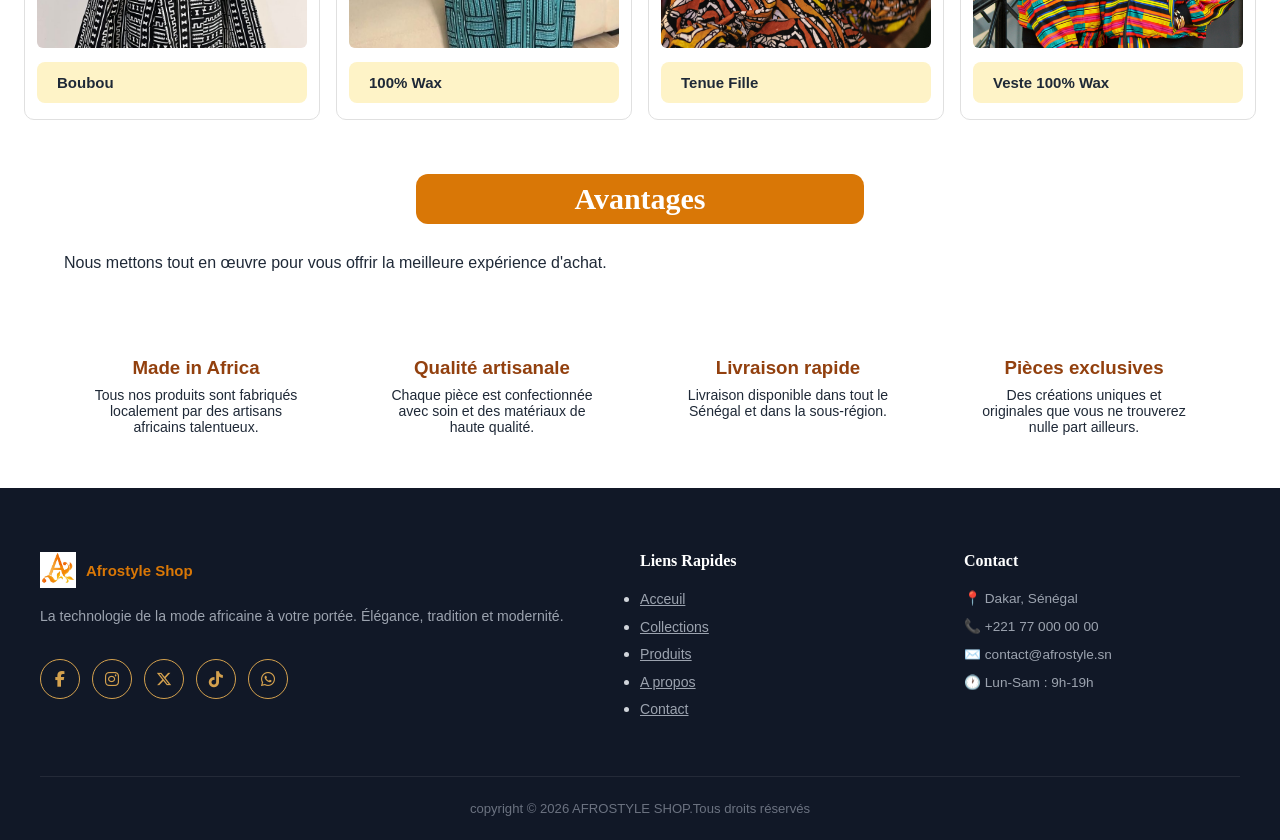
==== commit 6f74226c: "j'ai fait des modifications" ====
--- a/index.html
+++ b/index.html
@@ -50,7 +50,7 @@
     <!-- Présentation de la boutique -->
     <section class="section about-intro">
         <h2 class="titre">Présentation</h2>
-        <div class="divider"></div>
+        
 
         <div class="presentation">
             <h2 style="margin-top:0.75rem;">La mode africaine<br />au cœur de chaque pièce</h2>
@@ -90,7 +90,7 @@
     <!-- Produits Populaires -->
     <section>
         <h2 class="titre">Produits Populaires</h2>
-        <div class="divider"></div>
+      
 
         <div class="produit">
             <div class="bloc">
@@ -138,7 +138,7 @@
     <section>
         <h2 class="titre">Avantages</h2>
         <div class="container">
-            <div class="divider"></div>
+            
             <p class="section-subtitle">Nous mettons tout en œuvre pour vous offrir la meilleure expérience d'achat.
             </p><br><br>
 
--- a/style.css
+++ b/style.css
@@ -554,7 +554,7 @@
   background: #FEF3C7;
   border-radius: 12px;
   padding: 2rem;
-  border-left: 4px solid #92400E;
+  
   transition: 0.3s ease;
 }
 
